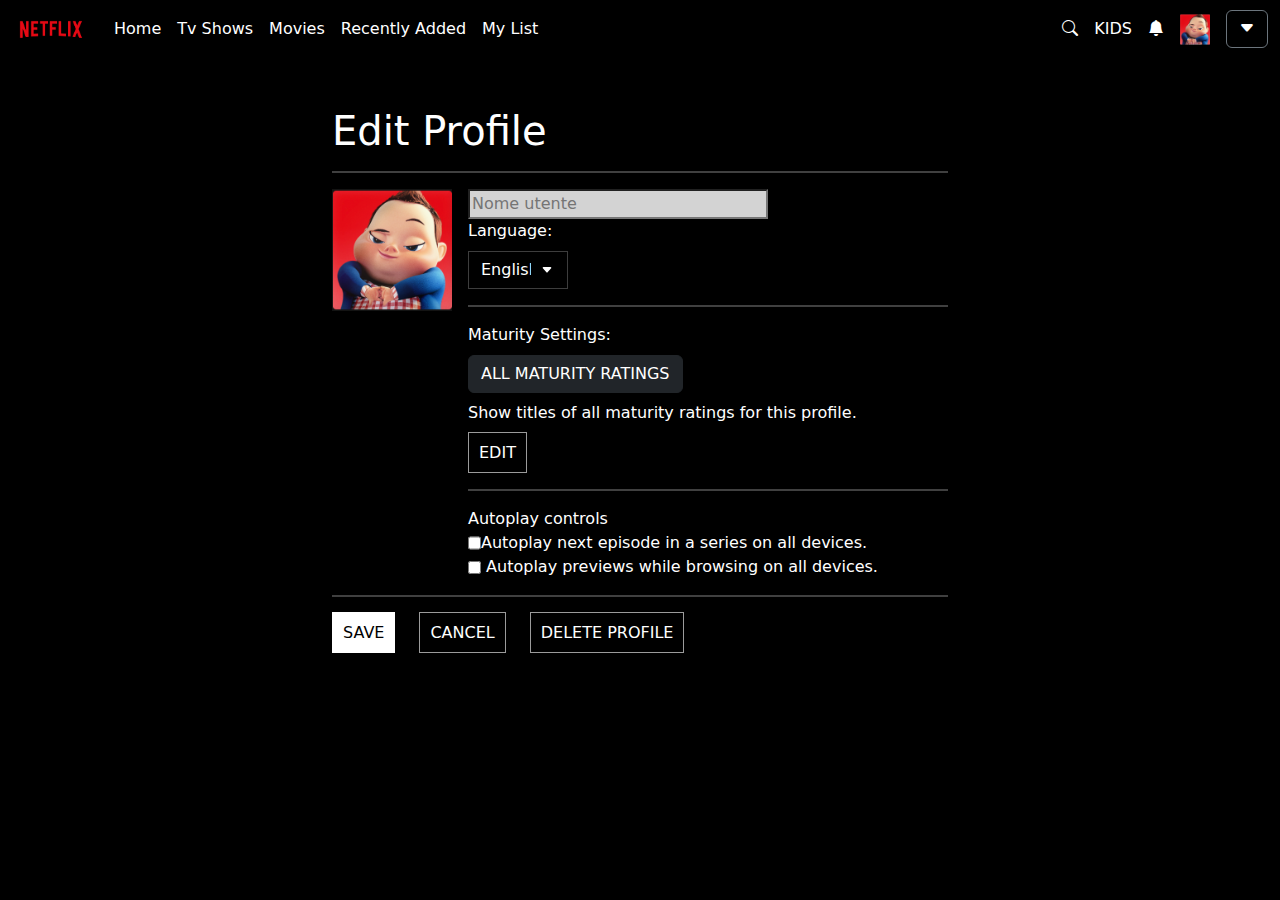
==== profile.html @ 25919ab9 "." ====
<!DOCTYPE html>
<html lang="it">
  <head>
    <meta charset="UTF-8" />
    <meta name="viewport" content="width=device-width, initial-scale=1.0" />
    <title>PROGETTO U2 S2 L5 - di Samuele Converso</title>
    <link
      href="https://cdn.jsdelivr.net/npm/bootstrap@5.3.3/dist/css/bootstrap.min.css"
      rel="stylesheet"
      integrity="sha384-QWTKZyjpPEjISv5WaRU9OFeRpok6YctnYmDr5pNlyT2bRjXh0JMhjY6hW+ALEwIH"
      crossorigin="anonymous"
    />
    <link
      rel="stylesheet"
      href="https://cdn.jsdelivr.net/npm/bootstrap-icons@1.11.3/font/bootstrap-icons.min.css"
    />
    <link rel="stylesheet" href="assets/css/style.css" />
  </head>
  <body>
    <header class="mb-5">
      <nav class="navbar navbar-expand-lg bg-body-tertiary">
        <div class="container-fluid">
          <a class="navbar-brand" href="#"
            ><img id="imgLogo" src="assets/img/netflix_logo.png"
          /></a>
          <button
            class="navbar-toggler"
            type="button"
            data-bs-toggle="collapse"
            data-bs-target="#navbarSupportedContent"
            aria-controls="navbarSupportedContent"
            aria-expanded="false"
            aria-label="Toggle navigation"
          >
            <span class="navbar-toggler-icon"></span>
          </button>
          <div class="collapse navbar-collapse" id="navbarSupportedContent">
            <ul class="navbar-nav me-auto mb-2 mb-lg-0">
              <li class="nav-item">
                <a class="nav-link active" aria-current="page" href="#">Home</a>
              </li>
              <li class="nav-item">
                <a class="nav-link" href="#">Tv Shows</a>
              </li>
              <li class="nav-item">
                <a class="nav-link" href="#">Movies</a>
              </li>
              <li class="nav-item">
                <a class="nav-link" href="#">Recently Added</a>
              </li>
              <li class="nav-item">
                <a class="nav-link" href="#">My List</a>
              </li>
            </ul>
            <!-- <li class="nav-item dropdown">
              <a
                class="nav-link dropdown-toggle"
                href="#"
                role="button"
                data-bs-toggle="dropdown"
                aria-expanded="false"
              >
                Dropdown
              </a>
              <ul class="dropdown-menu">
                <li><a class="dropdown-item" href="#">Action</a></li>
                <li><a class="dropdown-item" href="#">Another action</a></li>
                <li><hr class="dropdown-divider" /></li>
                <li>
                  <a class="dropdown-item" href="#">Something else here</a>
                </li>
              </ul>
            </li>
            <li class="nav-item">
              <a class="nav-link disabled" aria-disabled="true">Disabled</a>
            </li>
          </ul> -->
            <!-- <form class="d-flex" role="search">
            <input
              class="form-control me-2"
              type="search"
              placeholder="Search"
              aria-label="Search"
            />
            <button class="btn btn-outline-success" type="submit">
              Search
            </button>
          </form> -->
            <div>
              <div class="d-flex justify-content-lg-center gap-3">
                <i class="bi bi-search align-self-center"></i>
                <p class="pKids align-self-center">KIDS</p>
                <i class="bi bi-bell-fill align-self-center"></i>
                <img
                  src="assets/img/avatar.png"
                  class="navAvatarImg align-self-center"
                />
                <div class="btn-group dropstart">
                  <button
                    type="button"
                    class="btn btn-secondary bg-transparent dropdown-toggle"
                    data-bs-toggle="dropdown"
                    aria-expanded="false"
                  >
                    <i class="bi bi-caret-down-fill"></i>
                  </button>
                  <ul class="dropdown-menu dropdown-menu-dark">
                    <li><a class="dropdown-item" href="#">Menu item</a></li>
                    <li><a class="dropdown-item" href="#">Menu item</a></li>
                    <li><a class="dropdown-item" href="#">Menu item</a></li>
                  </ul>
                </div>
              </div>
            </div>
          </div>
        </div>
      </nav>
    </header>

    <div id="editBox" class="container w-50">
      <h1>Edit Profile</h1>
      <hr />
      <div class="container-fluid p-0 d-flex flex-lg-row flex-column gap-3">
        <div>
          <img src="assets/img/avatar.png" class="settingsAvatar" />
        </div>
        <div class="container-fluid p-0">
          <div>
            <input type="text" placeholder="Nome utente" />
            <p class="mb-2">Language:</p>
            <select
              id="headSelect"
              class="form-select"
              aria-label="Default select example"
            >
              <option class="genresOption" selected>English</option>
              <option value="1">Italian</option>
              <option value="2">German</option>
            </select>
            <hr />
          </div>
          <div>
            <p class="mb-2">Maturity Settings:</p>
            <p class="btn btn-dark mb-2">ALL MATURITY RATINGS</p>
            <p class="mb-3">
              Show titles of all maturity ratings for this profile.
            </p>
            <p class="serviceBtn mb-4">
              <a href="javascript:void(0)">EDIT</a>
            </p>
            <hr />
          </div>
          <div>
            <p>Autoplay controls</p>
            <div class="d-flex">
              <input type="checkbox" id="check1" />
              <label for="check1"
                >Autoplay next episode in a series on all devices.</label
              >
            </div>
            <div class="flex">
              <input type="checkbox" id="check2" />

              <label for="check2"
                >Autoplay previews while browsing on all devices.</label
              >
            </div>
          </div>
        </div>
      </div>
      <hr class="mb-4" />
      <div class="d-flex flex-column flex-lg-row gap-4">
        <p class="serviceBtnSave">
          <a href="javascript:void(0)">SAVE</a>
        </p>
        <p class="serviceBtn">
          <a href="javascript:void(0)">CANCEL</a>
        </p>
        <p class="serviceBtn">
          <a href="javascript:void(0)">DELETE PROFILE</a>
        </p>
      </div>
    </div>
    <script
      src="https://cdn.jsdelivr.net/npm/bootstrap@5.3.3/dist/js/bootstrap.bundle.min.js"
      integrity="sha384-YvpcrYf0tY3lHB60NNkmXc5s9fDVZLESaAA55NDzOxhy9GkcIdslK1eN7N6jIeHz"
      crossorigin="anonymous"
    ></script>
  </body>
</html>
---- assets/css/style.css ----
* {
  color: white !important;
}

html,
body {
  margin: 0;
  padding: 0;
  box-sizing: border-box;
  background-color: black;
}

header,
.navbar,
#imgLogo {
  background-color: black !important;
}

#header2 h2 {
  margin: 0;
}

#imgLogo {
  width: 78px;
}

.form-select {
  background-image: url("../img/arrowDown.svg");
  background-color: black;
  width: 100px;
  border: 1px solid rgba(255, 255, 255, 0.241);
  border-radius: unset;
}

.navAvatarImg {
  width: 30px;
}

header p.pKids {
  margin: 0;
}

.avatarArrow:hover {
  cursor: pointer;
}

.navbar-toggler-icon {
  background-image: url("../img/dropBtn.svg");
}

.navbar-toggler {
  border: 1px solid rgba(255, 255, 255, 0.241);
  border-radius: 4px;
  padding: 2px 6px;
}

.bi-text-left,
.bi-border-all {
  padding: 8px 10px;
  border: 1px solid rgba(255, 255, 255, 0.241);
}

.bi-text-left:hover,
.bi-border-all:hover {
  background-color: rgba(255, 255, 255, 0.241);
  cursor: pointer;
}

h4 {
  margin: 0;
}

p {
  margin-bottom: 8px;
}

a:link,
a:visited {
  text-decoration: none;
}

.carousel-inner img {
  transition: transform 0.3s ease;
}

.carousel-inner img:hover {
  cursor: pointer;
  transition-property: transform;
  transform: scale(1.1, 1.1);
}

.footIcon {
  font-size: 28px;
}

.serviceBtn a {
  border: 1px solid rgba(255, 255, 255, 0.606);
  padding: 10px;
}

.serviceBtn a:hover {
  cursor: pointer;
  background-color: rgba(255, 255, 255, 0.241);
}

.carousel-control-prev {
  justify-content: flex-start;
  width: fit-content;
}

.carousel-control-next {
  justify-content: flex-end;
  width: fit-content;
}

hr {
  border: 1px solid white;
}

.settingsAvatar {
  width: 120px;
}

input {
  width: 75%;
  max-width: 300px;
}

#editBox p {
  margin: 0;
}

input[type="checkbox"] {
  width: fit-content;
  vertical-align: middle;
}

.serviceBtnSave a {
  border: 1px solid rgba(255, 255, 255, 0.606);
  padding: 10px;
  background-color: white;
  color: black !important;
}

.serviceBtnSave a:hover {
  cursor: pointer;
  background-color: rgba(255, 255, 255, 0.241);
}

input[type="text"] {
  background-color: rgba(255, 255, 255, 0.826);
}

#dropDiv {
  position: relative;
}

#menuDrop {
  position: absolute;
  right: 5000px;
}

.dropdown-toggle::after {
  display: none !important;
}

.dropdown-toggle::before {
  display: none !important;
}
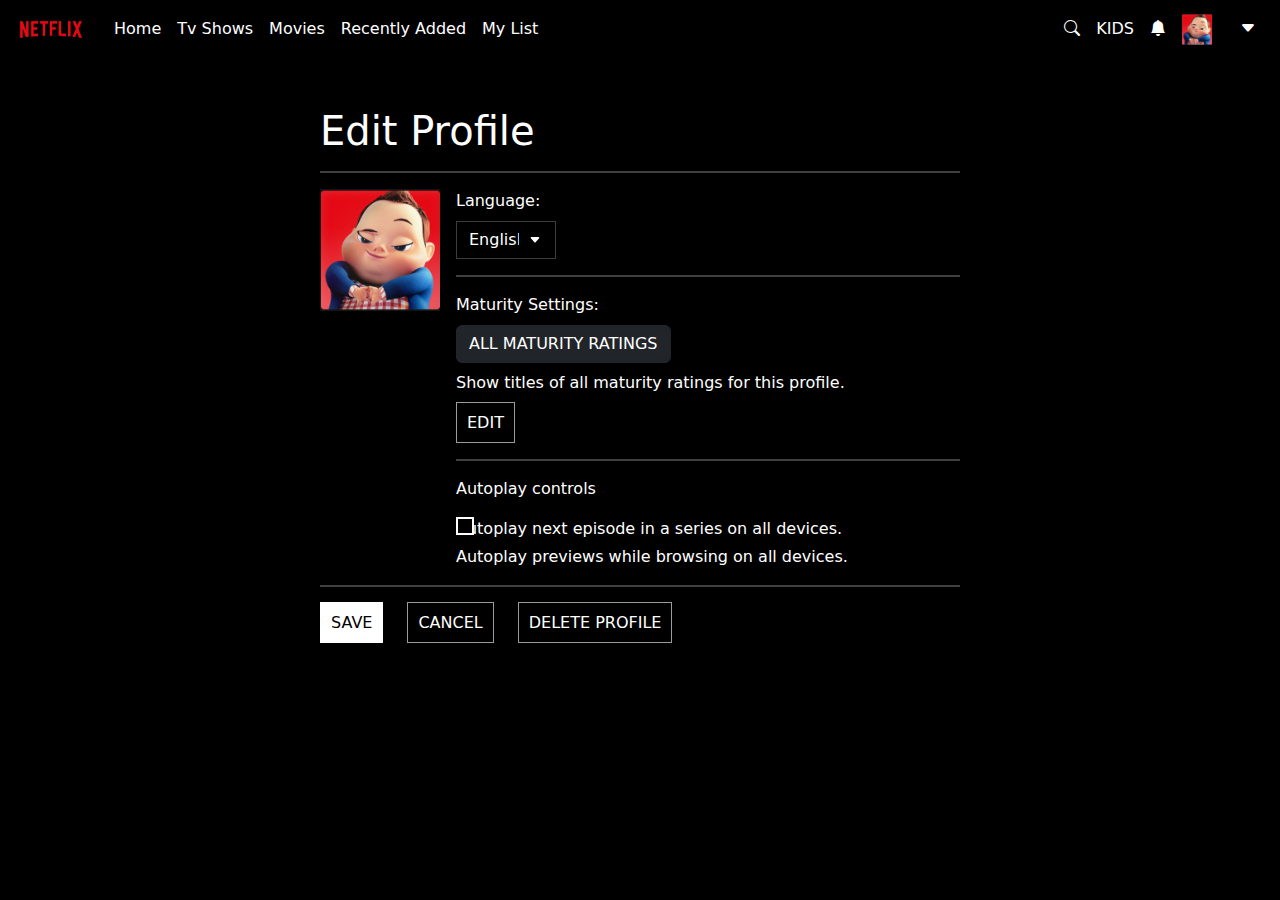
==== commit fcb248cc: "." ====
--- a/profile.html
+++ b/profile.html
@@ -95,19 +95,32 @@
                   src="assets/img/avatar.png"
                   class="navAvatarImg align-self-center"
                 />
-                <div class="btn-group dropstart">
+                <div class="btn-group dropdown">
                   <button
                     type="button"
-                    class="btn btn-secondary bg-transparent dropdown-toggle"
+                    class="btn btn-secondary bg-transparent dropdown-toggle bg-dark border-0"
                     data-bs-toggle="dropdown"
                     aria-expanded="false"
                   >
                     <i class="bi bi-caret-down-fill"></i>
                   </button>
-                  <ul class="dropdown-menu dropdown-menu-dark">
-                    <li><a class="dropdown-item" href="#">Menu item</a></li>
-                    <li><a class="dropdown-item" href="#">Menu item</a></li>
-                    <li><a class="dropdown-item" href="#">Menu item</a></li>
+                  <ul
+                    class="dropdown-menu dropdown-menu-dark bg-dark text-white"
+                  >
+                    <li>
+                      <a class="dropdown-item" href="profile.html">Utente #1</a>
+                    </li>
+                    <li>
+                      <a class="dropdown-item" href="profile.html"
+                        >Manage profiles</a
+                      >
+                    </li>
+                    <li><a class="dropdown-item" href="#">Account</a></li>
+                    <li><a class="dropdown-item" href="#">Help Center</a></li>
+                    <li><hr class="dropdown-divider" /></li>
+                    <li>
+                      <a class="dropdown-item" href="#">Signout Netflix</a>
+                    </li>
                   </ul>
                 </div>
               </div>
@@ -151,14 +164,21 @@
             <hr />
           </div>
           <div>
-            <p>Autoplay controls</p>
-            <div class="d-flex">
-              <input type="checkbox" id="check1" />
-              <label for="check1"
-                >Autoplay next episode in a series on all devices.</label
-              >
+            <p class="mb-3">Autoplay controls</p>
+            <div class="d-flex gap-1 mb-1">
+              <div>
+                <label class="container" for="checkboxFirstPage">
+                  <input
+                    type="checkbox"
+                    name="checkboxFirstPage"
+                    required
+                    id="checkboxFirstPage"
+                  /><span class="checkmark"></span>Autoplay next episode in a
+                  series on all devices.
+                </label>
+              </div>
             </div>
-            <div class="flex">
+            <div class="d-flex gap-1">
               <input type="checkbox" id="check2" />
 
               <label for="check2"
--- a/assets/css/style.css
+++ b/assets/css/style.css
@@ -167,3 +167,68 @@
 .dropdown-toggle::before {
   display: none !important;
 }
+
+.dropdown-toggle {
+  position: relative !important;
+}
+
+.dropdown-menu.show {
+  position: absolute !important;
+  left: -120px !important;
+}
+
+#checkboxFirstPage {
+  vertical-align: middle;
+}
+
+.container {
+  position: relative;
+  padding: 0;
+}
+
+.container input {
+  position: absolute;
+  opacity: 0;
+  cursor: pointer;
+  height: 0;
+  width: 0;
+}
+
+.checkmark {
+  position: absolute;
+  top: 0;
+  left: 0;
+  height: 18px;
+  width: 18px;
+  background-color: black;
+  border: 2px solid white;
+}
+.container:hover input ~ .checkmark {
+  background-color: black;
+}
+
+.container input:checked ~ .checkmark {
+  background-color: black;
+}
+
+.checkmark:after {
+  content: "";
+  position: absolute;
+  display: none;
+}
+
+.container input:checked ~ .checkmark:after {
+  display: block;
+}
+
+.container .checkmark:after {
+  left: 5px;
+  top: 2px;
+  width: 4px;
+  height: 8px;
+  border: solid white;
+  border-width: 0 3px 3px 0;
+  -webkit-transform: rotate(45deg);
+  -ms-transform: rotate(45deg);
+  transform: rotate(45deg);
+}
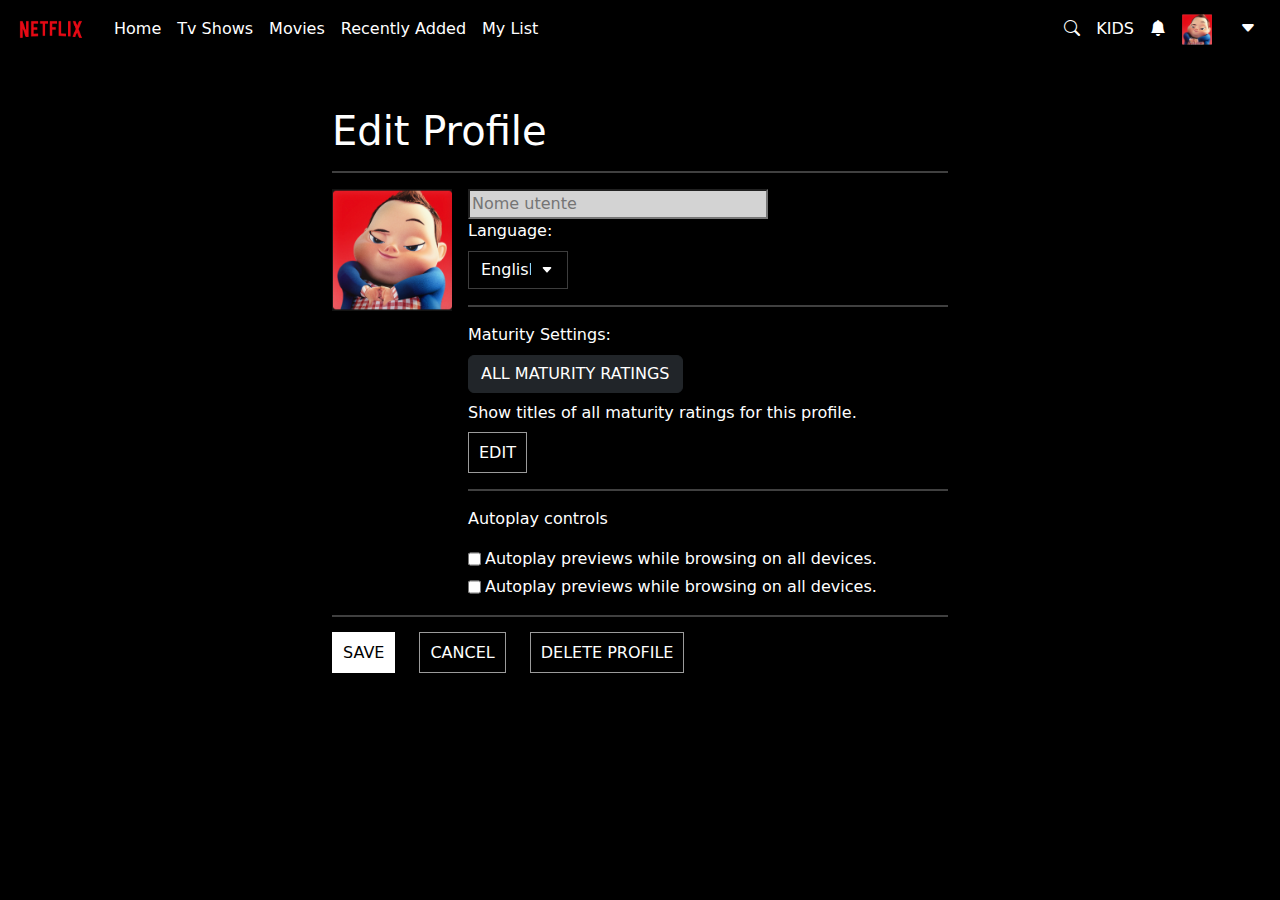
==== commit 92097299: "." ====
--- a/profile.html
+++ b/profile.html
@@ -20,7 +20,7 @@
     <header class="mb-5">
       <nav class="navbar navbar-expand-lg bg-body-tertiary">
         <div class="container-fluid">
-          <a class="navbar-brand" href="#"
+          <a class="navbar-brand" href="index.html"
             ><img id="imgLogo" src="assets/img/netflix_logo.png"
           /></a>
           <button
@@ -166,17 +166,11 @@
           <div>
             <p class="mb-3">Autoplay controls</p>
             <div class="d-flex gap-1 mb-1">
-              <div>
-                <label class="container" for="checkboxFirstPage">
-                  <input
-                    type="checkbox"
-                    name="checkboxFirstPage"
-                    required
-                    id="checkboxFirstPage"
-                  /><span class="checkmark"></span>Autoplay next episode in a
-                  series on all devices.
-                </label>
-              </div>
+              <input type="checkbox" id="check2" />
+
+              <label for="check2"
+                >Autoplay previews while browsing on all devices.</label
+              >
             </div>
             <div class="d-flex gap-1">
               <input type="checkbox" id="check2" />
--- a/assets/css/style.css
+++ b/assets/css/style.css
@@ -181,12 +181,12 @@
   vertical-align: middle;
 }
 
-.container {
+.containerCheck1 {
   position: relative;
   padding: 0;
 }
 
-.container input {
+.containerCheck1 input {
   position: absolute;
   opacity: 0;
   cursor: pointer;
@@ -203,11 +203,11 @@
   background-color: black;
   border: 2px solid white;
 }
-.container:hover input ~ .checkmark {
-  background-color: black;
-}
-
-.container input:checked ~ .checkmark {
+.containerCheck1:hover input ~ .checkmark {
+  background-color: black;
+}
+
+.containerCheck1 input:checked ~ .checkmark {
   background-color: black;
 }
 
@@ -217,11 +217,11 @@
   display: none;
 }
 
-.container input:checked ~ .checkmark:after {
+.containerCheck1 input:checked ~ .checkmark:after {
   display: block;
 }
 
-.container .checkmark:after {
+.containerCheck1 .checkmark:after {
   left: 5px;
   top: 2px;
   width: 4px;
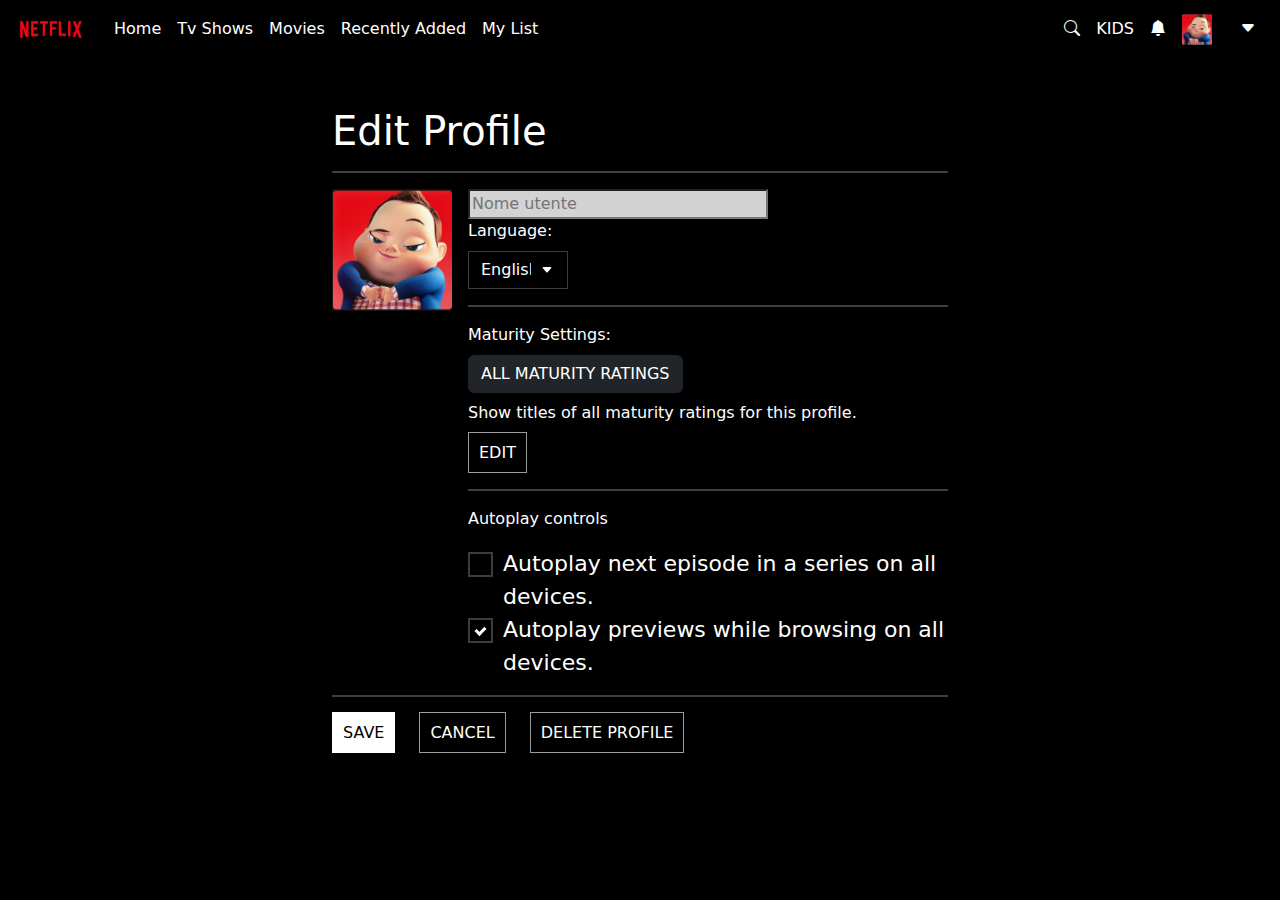
==== commit 2cb6e75a: "." ====
--- a/profile.html
+++ b/profile.html
@@ -108,7 +108,12 @@
                     class="dropdown-menu dropdown-menu-dark bg-dark text-white"
                   >
                     <li>
-                      <a class="dropdown-item" href="profile.html">Utente #1</a>
+                      <a class="dropdown-item" href="profile.html"
+                        ><img
+                          src="assets/img/avatar.png"
+                          class="navAvatarImg"
+                        />&nbsp; &nbsp; Utente #1</a
+                      >
                     </li>
                     <li>
                       <a class="dropdown-item" href="profile.html"
@@ -165,7 +170,7 @@
           </div>
           <div>
             <p class="mb-3">Autoplay controls</p>
-            <div class="d-flex gap-1 mb-1">
+            <!-- <div class="d-flex gap-1 mb-1">
               <input type="checkbox" id="check2" />
 
               <label for="check2"
@@ -178,7 +183,17 @@
               <label for="check2"
                 >Autoplay previews while browsing on all devices.</label
               >
-            </div>
+            </div> -->
+            <label class="containerCheckBox"
+              >Autoplay next episode in a series on all devices.
+              <input type="checkbox" />
+              <span class="checkmark"></span>
+            </label>
+            <label class="containerCheckBox"
+              >Autoplay previews while browsing on all devices.
+              <input type="checkbox" checked="checked" />
+              <span class="checkmark"></span>
+            </label>
           </div>
         </div>
       </div>
@@ -195,6 +210,7 @@
         </p>
       </div>
     </div>
+
     <script
       src="https://cdn.jsdelivr.net/npm/bootstrap@5.3.3/dist/js/bootstrap.bundle.min.js"
       integrity="sha384-YvpcrYf0tY3lHB60NNkmXc5s9fDVZLESaAA55NDzOxhy9GkcIdslK1eN7N6jIeHz"
--- a/assets/css/style.css
+++ b/assets/css/style.css
@@ -80,13 +80,18 @@
 }
 
 .carousel-inner img {
-  transition: transform 0.3s ease;
+  transition: z-index;
+  z-index: 2;
+  position: relative;
+  transition: transform 0.3s ease, opacity 0.3s ease, z-index 0s;
+  opacity: 0.7;
 }
 
 .carousel-inner img:hover {
   cursor: pointer;
-  transition-property: transform;
   transform: scale(1.1, 1.1);
+  opacity: 1;
+  z-index: 3;
 }
 
 .footIcon {
@@ -106,11 +111,13 @@
 .carousel-control-prev {
   justify-content: flex-start;
   width: fit-content;
+  z-index: 5;
 }
 
 .carousel-control-next {
   justify-content: flex-end;
   width: fit-content;
+  z-index: 5;
 }
 
 hr {
@@ -150,7 +157,7 @@
 input[type="text"] {
   background-color: rgba(255, 255, 255, 0.826);
 }
-
+/*
 #dropDiv {
   position: relative;
 }
@@ -158,7 +165,7 @@
 #menuDrop {
   position: absolute;
   right: 5000px;
-}
+}*/
 
 .dropdown-toggle::after {
   display: none !important;
@@ -176,7 +183,7 @@
   position: absolute !important;
   left: -120px !important;
 }
-
+/*
 #checkboxFirstPage {
   vertical-align: middle;
 }
@@ -232,3 +239,73 @@
   -ms-transform: rotate(45deg);
   transform: rotate(45deg);
 }
+*/
+
+/* The container */
+.containerCheckBox {
+  display: block;
+  position: relative;
+  padding-left: 35px;
+  margin-bottom: 0px;
+  cursor: pointer;
+  font-size: 22px;
+  -webkit-user-select: none;
+  -moz-user-select: none;
+  -ms-user-select: none;
+  user-select: none;
+}
+
+/* Hide the browser's default checkbox */
+.containerCheckBox input {
+  position: absolute;
+  opacity: 0;
+  cursor: pointer;
+  height: 0;
+  width: 0;
+}
+
+/* Create a custom checkbox */
+.checkmark {
+  position: absolute;
+  top: 5px;
+  left: 0;
+  height: 25px;
+  width: 25px;
+  background-color: transparent;
+  border: 2px solid rgba(255, 255, 255, 0.241);
+}
+
+/* On mouse-over, add a grey background color */
+.containerCheckBox:hover input ~ .checkmark {
+  background-color: rgba(255, 255, 255, 0.241);
+}
+
+/* When the checkbox is checked, add a blue background */
+.containerCheckBox input:checked ~ .checkmark {
+  background-color: transparent;
+}
+
+/* Create the checkmark/indicator (hidden when not checked) */
+.checkmark:after {
+  content: "";
+  position: absolute;
+  display: none;
+}
+
+/* Show the checkmark when checked */
+.containerCheckBox input:checked ~ .checkmark:after {
+  display: block;
+}
+
+/* Style the checkmark/indicator */
+.containerCheckBox .checkmark:after {
+  left: 7px;
+  top: 5px;
+  width: 7px;
+  height: 10px;
+  border: solid white;
+  border-width: 0 3px 3px 0;
+  -webkit-transform: rotate(45deg);
+  -ms-transform: rotate(45deg);
+  transform: rotate(45deg);
+}
